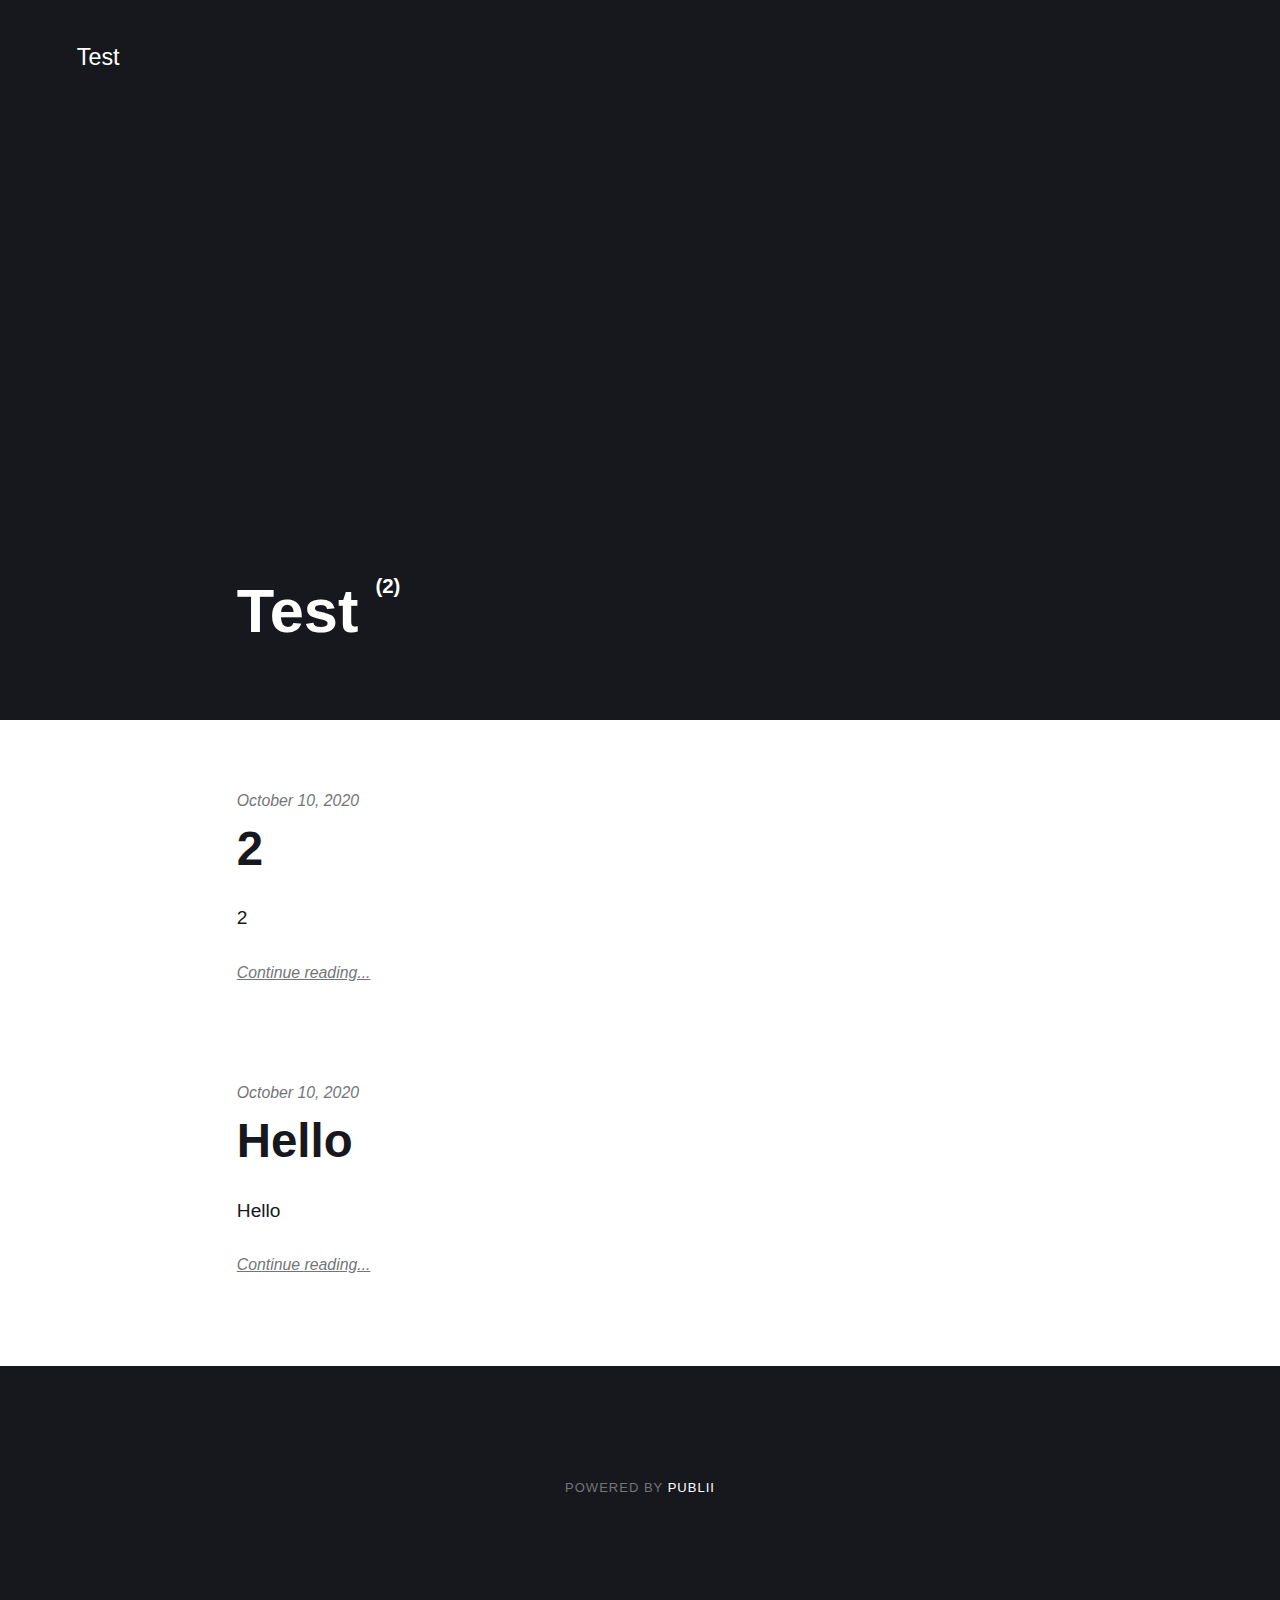
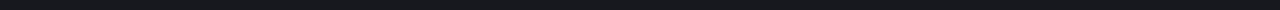
==== authors/test/index.html @ a25681a8 "Updated from Publii" ====
<!DOCTYPE html><html lang="en"><head><meta charset="utf-8"><meta http-equiv="X-UA-Compatible" content="IE=edge"><meta name="viewport" content="width=device-width,initial-scale=1"><title>Author: Test - Test</title><meta name="robots" content="noindex, follow"><meta name="generator" content="Publii Open-Source CMS for Static Site"><link rel="alternate" type="application/atom+xml" href="https://thanhtuht.github.io/animewallpaper/feed.xml"><link rel="alternate" type="application/json" href="https://thanhtuht.github.io/animewallpaper/feed.json"><meta property="og:title" content="Test"><meta property="og:site_name" content="Test"><meta property="og:description" content=""><meta property="og:url" content="https://thanhtuht.github.io/animewallpaper/authors/test/"><meta property="og:type" content="website"><style>:root{--body-font:-apple-system,BlinkMacSystemFont,"Segoe UI",Roboto,Oxygen,Ubuntu,Cantarell,"Fira Sans","Droid Sans","Helvetica Neue",Arial,sans-serif,"Apple Color Emoji","Segoe UI Emoji","Segoe UI Symbol";--heading-font:-apple-system,BlinkMacSystemFont,"Segoe UI",Roboto,Oxygen,Ubuntu,Cantarell,"Fira Sans","Droid Sans","Helvetica Neue",Arial,sans-serif,"Apple Color Emoji","Segoe UI Emoji","Segoe UI Symbol";--logo-font:-apple-system,BlinkMacSystemFont,"Segoe UI",Roboto,Oxygen,Ubuntu,Cantarell,"Fira Sans","Droid Sans","Helvetica Neue",Arial,sans-serif,"Apple Color Emoji","Segoe UI Emoji","Segoe UI Symbol";--menu-font:-apple-system,BlinkMacSystemFont,"Segoe UI",Roboto,Oxygen,Ubuntu,Cantarell,"Fira Sans","Droid Sans","Helvetica Neue",Arial,sans-serif,"Apple Color Emoji","Segoe UI Emoji","Segoe UI Symbol"}</style><link rel="stylesheet" href="https://thanhtuht.github.io/animewallpaper/assets/css/style.css?v=9ca40a77a97cb25a1d24b77f90319984"><script type="application/ld+json">{"@context":"http://schema.org","@type":"Organization","name":"Test","url":"https://thanhtuht.github.io/animewallpaper/"}</script></head><body><div class="site-container"><header class="top" id="js-header"><a class="logo" href="https://thanhtuht.github.io/animewallpaper/">Test</a></header><main><div class="hero author"><header class="hero__content"><div class="wrapper"><h1>Test <sup>(2)</sup></h1></div></header></div><div class="feed"><article class="feed__item"><header class="wrapper"><div class="feed__meta"><time datetime="2020-10-10T20:18" class="feed__date">October 10, 2020</time></div><h2><a href="https://thanhtuht.github.io/animewallpaper/2.html" class="invert">2</a></h2></header><div class="wrapper"><p>2</p><a href="https://thanhtuht.github.io/animewallpaper/2.html" class="readmore feed__readmore invert">Continue reading...</a></div></article><article class="feed__item"><header class="wrapper"><div class="feed__meta"><time datetime="2020-10-10T20:17" class="feed__date">October 10, 2020</time></div><h2><a href="https://thanhtuht.github.io/animewallpaper/hello.html" class="invert">Hello</a></h2></header><div class="wrapper"><p>Hello</p><a href="https://thanhtuht.github.io/animewallpaper/hello.html" class="readmore feed__readmore invert">Continue reading...</a></div></article></div></main><footer class="footer"><div class="footer__copyright">Powered by <a href="https://getpublii.com" target="_blank" rel="nofollow noopener">Publii</a></div><button class="footer__bttop js-footer__bttop" aria-label="Back to top"><svg><title>Back to top</title><use xlink:href="https://thanhtuht.github.io/animewallpaper/assets/svg/svg-map.svg#toparrow"/></svg></button></footer></div><script>window.publiiThemeMenuConfig = {    
        mobileMenuMode: 'sidebar',
        animationSpeed: 300,
        submenuWidth: 'auto',
        doubleClickTime: 500,
        mobileMenuExpandableSubmenus: true, 
        relatedContainerForOverlayMenuSelector: '.top',
   };</script><script defer="defer" src="https://thanhtuht.github.io/animewallpaper/assets/js/scripts.min.js?v=f4c4d35432d0e17d212f2fae4e0f8247"></script><script>var images = document.querySelectorAll('img[loading]');

        for (var i = 0; i < images.length; i++) {
            if (images[i].complete) {
                images[i].classList.add('is-loaded');
            } else {
                images[i].addEventListener('load', function () {
                    this.classList.add('is-loaded');
                }, false);
            }
        }</script></body></html>
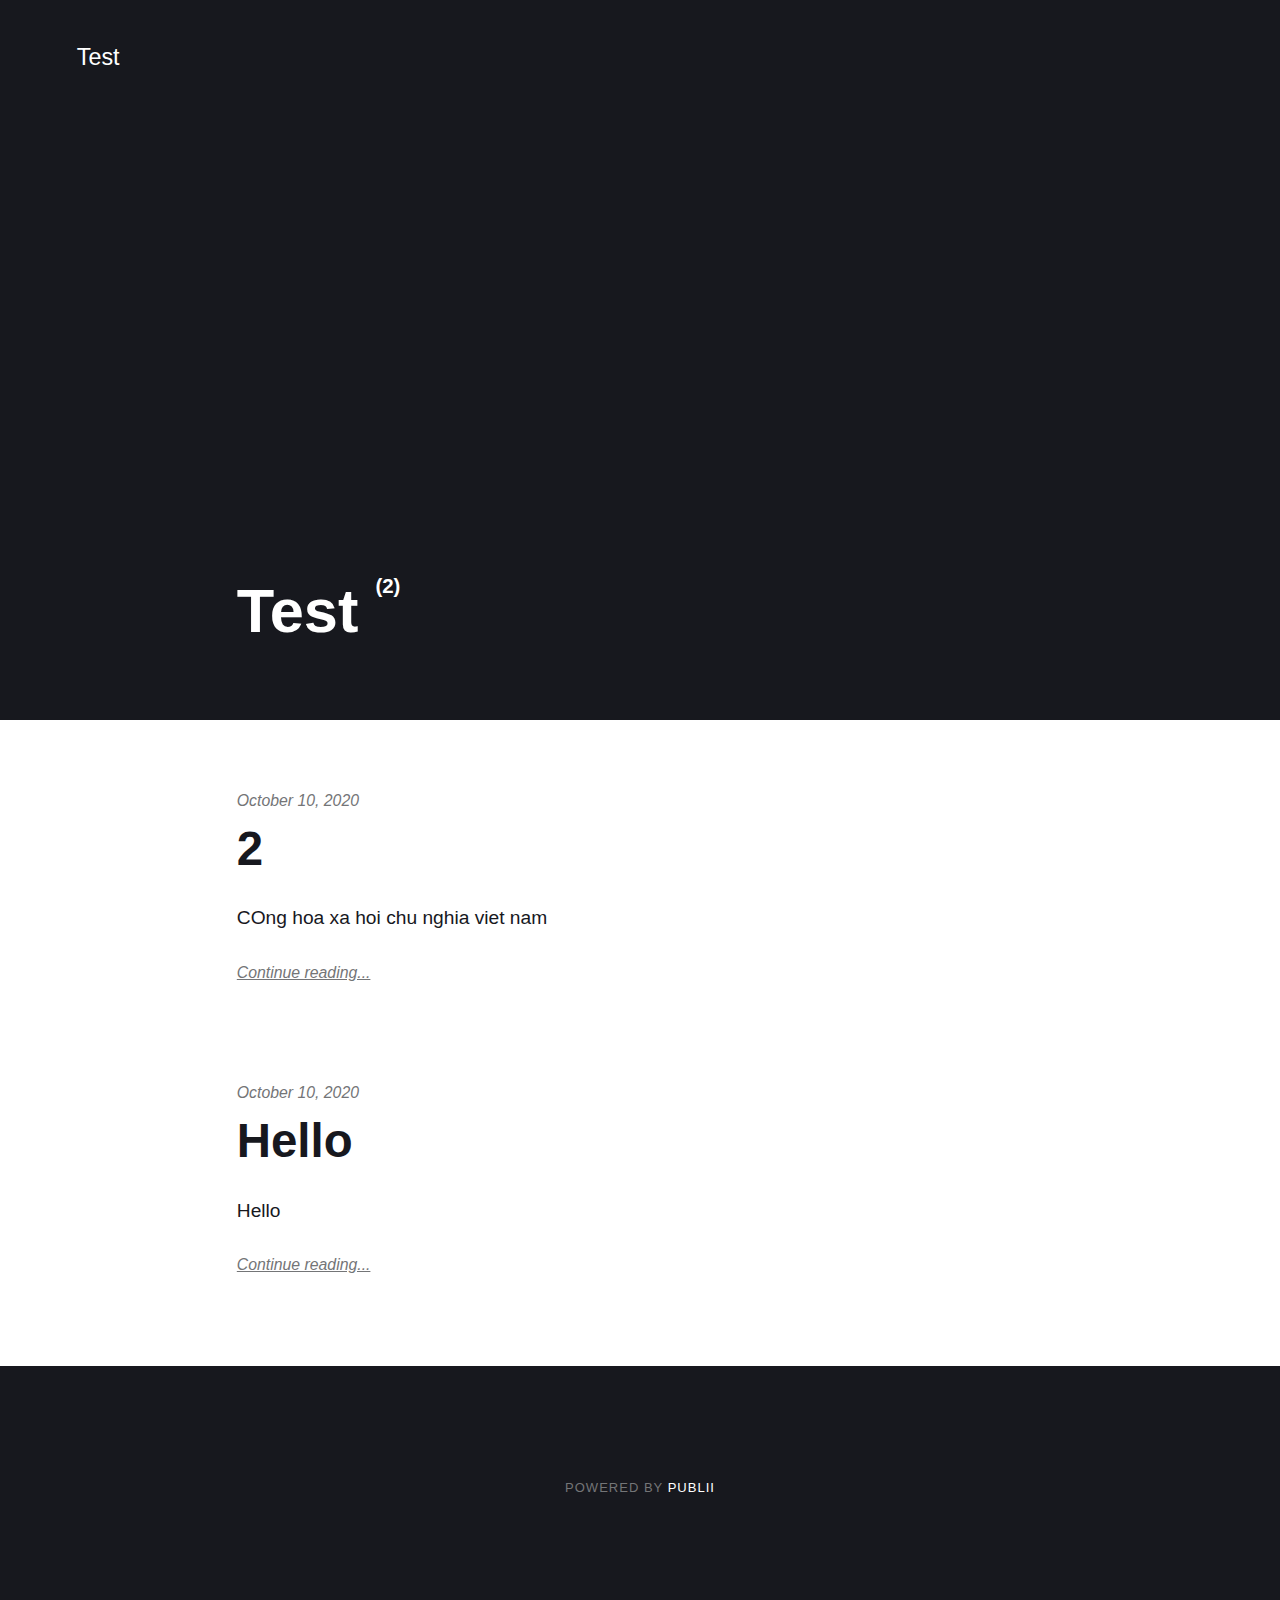
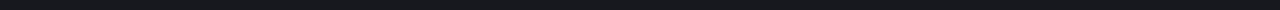
==== commit 65a67dd2: "Updated from Publii" ====
--- a/authors/test/index.html
+++ b/authors/test/index.html
@@ -1,4 +1,4 @@
-<!DOCTYPE html><html lang="en"><head><meta charset="utf-8"><meta http-equiv="X-UA-Compatible" content="IE=edge"><meta name="viewport" content="width=device-width,initial-scale=1"><title>Author: Test - Test</title><meta name="robots" content="noindex, follow"><meta name="generator" content="Publii Open-Source CMS for Static Site"><link rel="alternate" type="application/atom+xml" href="https://thanhtuht.github.io/animewallpaper/feed.xml"><link rel="alternate" type="application/json" href="https://thanhtuht.github.io/animewallpaper/feed.json"><meta property="og:title" content="Test"><meta property="og:site_name" content="Test"><meta property="og:description" content=""><meta property="og:url" content="https://thanhtuht.github.io/animewallpaper/authors/test/"><meta property="og:type" content="website"><style>:root{--body-font:-apple-system,BlinkMacSystemFont,"Segoe UI",Roboto,Oxygen,Ubuntu,Cantarell,"Fira Sans","Droid Sans","Helvetica Neue",Arial,sans-serif,"Apple Color Emoji","Segoe UI Emoji","Segoe UI Symbol";--heading-font:-apple-system,BlinkMacSystemFont,"Segoe UI",Roboto,Oxygen,Ubuntu,Cantarell,"Fira Sans","Droid Sans","Helvetica Neue",Arial,sans-serif,"Apple Color Emoji","Segoe UI Emoji","Segoe UI Symbol";--logo-font:-apple-system,BlinkMacSystemFont,"Segoe UI",Roboto,Oxygen,Ubuntu,Cantarell,"Fira Sans","Droid Sans","Helvetica Neue",Arial,sans-serif,"Apple Color Emoji","Segoe UI Emoji","Segoe UI Symbol";--menu-font:-apple-system,BlinkMacSystemFont,"Segoe UI",Roboto,Oxygen,Ubuntu,Cantarell,"Fira Sans","Droid Sans","Helvetica Neue",Arial,sans-serif,"Apple Color Emoji","Segoe UI Emoji","Segoe UI Symbol"}</style><link rel="stylesheet" href="https://thanhtuht.github.io/animewallpaper/assets/css/style.css?v=9ca40a77a97cb25a1d24b77f90319984"><script type="application/ld+json">{"@context":"http://schema.org","@type":"Organization","name":"Test","url":"https://thanhtuht.github.io/animewallpaper/"}</script></head><body><div class="site-container"><header class="top" id="js-header"><a class="logo" href="https://thanhtuht.github.io/animewallpaper/">Test</a></header><main><div class="hero author"><header class="hero__content"><div class="wrapper"><h1>Test <sup>(2)</sup></h1></div></header></div><div class="feed"><article class="feed__item"><header class="wrapper"><div class="feed__meta"><time datetime="2020-10-10T20:18" class="feed__date">October 10, 2020</time></div><h2><a href="https://thanhtuht.github.io/animewallpaper/2.html" class="invert">2</a></h2></header><div class="wrapper"><p>2</p><a href="https://thanhtuht.github.io/animewallpaper/2.html" class="readmore feed__readmore invert">Continue reading...</a></div></article><article class="feed__item"><header class="wrapper"><div class="feed__meta"><time datetime="2020-10-10T20:17" class="feed__date">October 10, 2020</time></div><h2><a href="https://thanhtuht.github.io/animewallpaper/hello.html" class="invert">Hello</a></h2></header><div class="wrapper"><p>Hello</p><a href="https://thanhtuht.github.io/animewallpaper/hello.html" class="readmore feed__readmore invert">Continue reading...</a></div></article></div></main><footer class="footer"><div class="footer__copyright">Powered by <a href="https://getpublii.com" target="_blank" rel="nofollow noopener">Publii</a></div><button class="footer__bttop js-footer__bttop" aria-label="Back to top"><svg><title>Back to top</title><use xlink:href="https://thanhtuht.github.io/animewallpaper/assets/svg/svg-map.svg#toparrow"/></svg></button></footer></div><script>window.publiiThemeMenuConfig = {    
+<!DOCTYPE html><html lang="en"><head><meta charset="utf-8"><meta http-equiv="X-UA-Compatible" content="IE=edge"><meta name="viewport" content="width=device-width,initial-scale=1"><title>Author: Test - Test</title><meta name="robots" content="noindex, follow"><meta name="generator" content="Publii Open-Source CMS for Static Site"><link rel="alternate" type="application/atom+xml" href="https://thanhtuht.github.io/animewallpaper/feed.xml"><link rel="alternate" type="application/json" href="https://thanhtuht.github.io/animewallpaper/feed.json"><meta property="og:title" content="Test"><meta property="og:site_name" content="Test"><meta property="og:description" content=""><meta property="og:url" content="https://thanhtuht.github.io/animewallpaper/authors/test/"><meta property="og:type" content="website"><style>:root{--body-font:-apple-system,BlinkMacSystemFont,"Segoe UI",Roboto,Oxygen,Ubuntu,Cantarell,"Fira Sans","Droid Sans","Helvetica Neue",Arial,sans-serif,"Apple Color Emoji","Segoe UI Emoji","Segoe UI Symbol";--heading-font:-apple-system,BlinkMacSystemFont,"Segoe UI",Roboto,Oxygen,Ubuntu,Cantarell,"Fira Sans","Droid Sans","Helvetica Neue",Arial,sans-serif,"Apple Color Emoji","Segoe UI Emoji","Segoe UI Symbol";--logo-font:-apple-system,BlinkMacSystemFont,"Segoe UI",Roboto,Oxygen,Ubuntu,Cantarell,"Fira Sans","Droid Sans","Helvetica Neue",Arial,sans-serif,"Apple Color Emoji","Segoe UI Emoji","Segoe UI Symbol";--menu-font:-apple-system,BlinkMacSystemFont,"Segoe UI",Roboto,Oxygen,Ubuntu,Cantarell,"Fira Sans","Droid Sans","Helvetica Neue",Arial,sans-serif,"Apple Color Emoji","Segoe UI Emoji","Segoe UI Symbol"}</style><link rel="stylesheet" href="https://thanhtuht.github.io/animewallpaper/assets/css/style.css?v=9ca40a77a97cb25a1d24b77f90319984"><script type="application/ld+json">{"@context":"http://schema.org","@type":"Organization","name":"Test","url":"https://thanhtuht.github.io/animewallpaper/"}</script></head><body><div class="site-container"><header class="top" id="js-header"><a class="logo" href="https://thanhtuht.github.io/animewallpaper/">Test</a></header><main><div class="hero author"><header class="hero__content"><div class="wrapper"><h1>Test <sup>(2)</sup></h1></div></header></div><div class="feed"><article class="feed__item"><header class="wrapper"><div class="feed__meta"><time datetime="2020-10-10T20:18" class="feed__date">October 10, 2020</time></div><h2><a href="https://thanhtuht.github.io/animewallpaper/2/" class="invert">2</a></h2></header><div class="wrapper"><p>COng hoa xa hoi chu nghia viet nam</p><a href="https://thanhtuht.github.io/animewallpaper/2/" class="readmore feed__readmore invert">Continue reading...</a></div></article><article class="feed__item"><header class="wrapper"><div class="feed__meta"><time datetime="2020-10-10T20:17" class="feed__date">October 10, 2020</time></div><h2><a href="https://thanhtuht.github.io/animewallpaper/hello/" class="invert">Hello</a></h2></header><div class="wrapper"><p>Hello</p><a href="https://thanhtuht.github.io/animewallpaper/hello/" class="readmore feed__readmore invert">Continue reading...</a></div></article></div></main><footer class="footer"><div class="footer__copyright">Powered by <a href="https://getpublii.com" target="_blank" rel="nofollow noopener">Publii</a></div><button class="footer__bttop js-footer__bttop" aria-label="Back to top"><svg><title>Back to top</title><use xlink:href="https://thanhtuht.github.io/animewallpaper/assets/svg/svg-map.svg#toparrow"/></svg></button></footer></div><script>window.publiiThemeMenuConfig = {    
         mobileMenuMode: 'sidebar',
         animationSpeed: 300,
         submenuWidth: 'auto',
